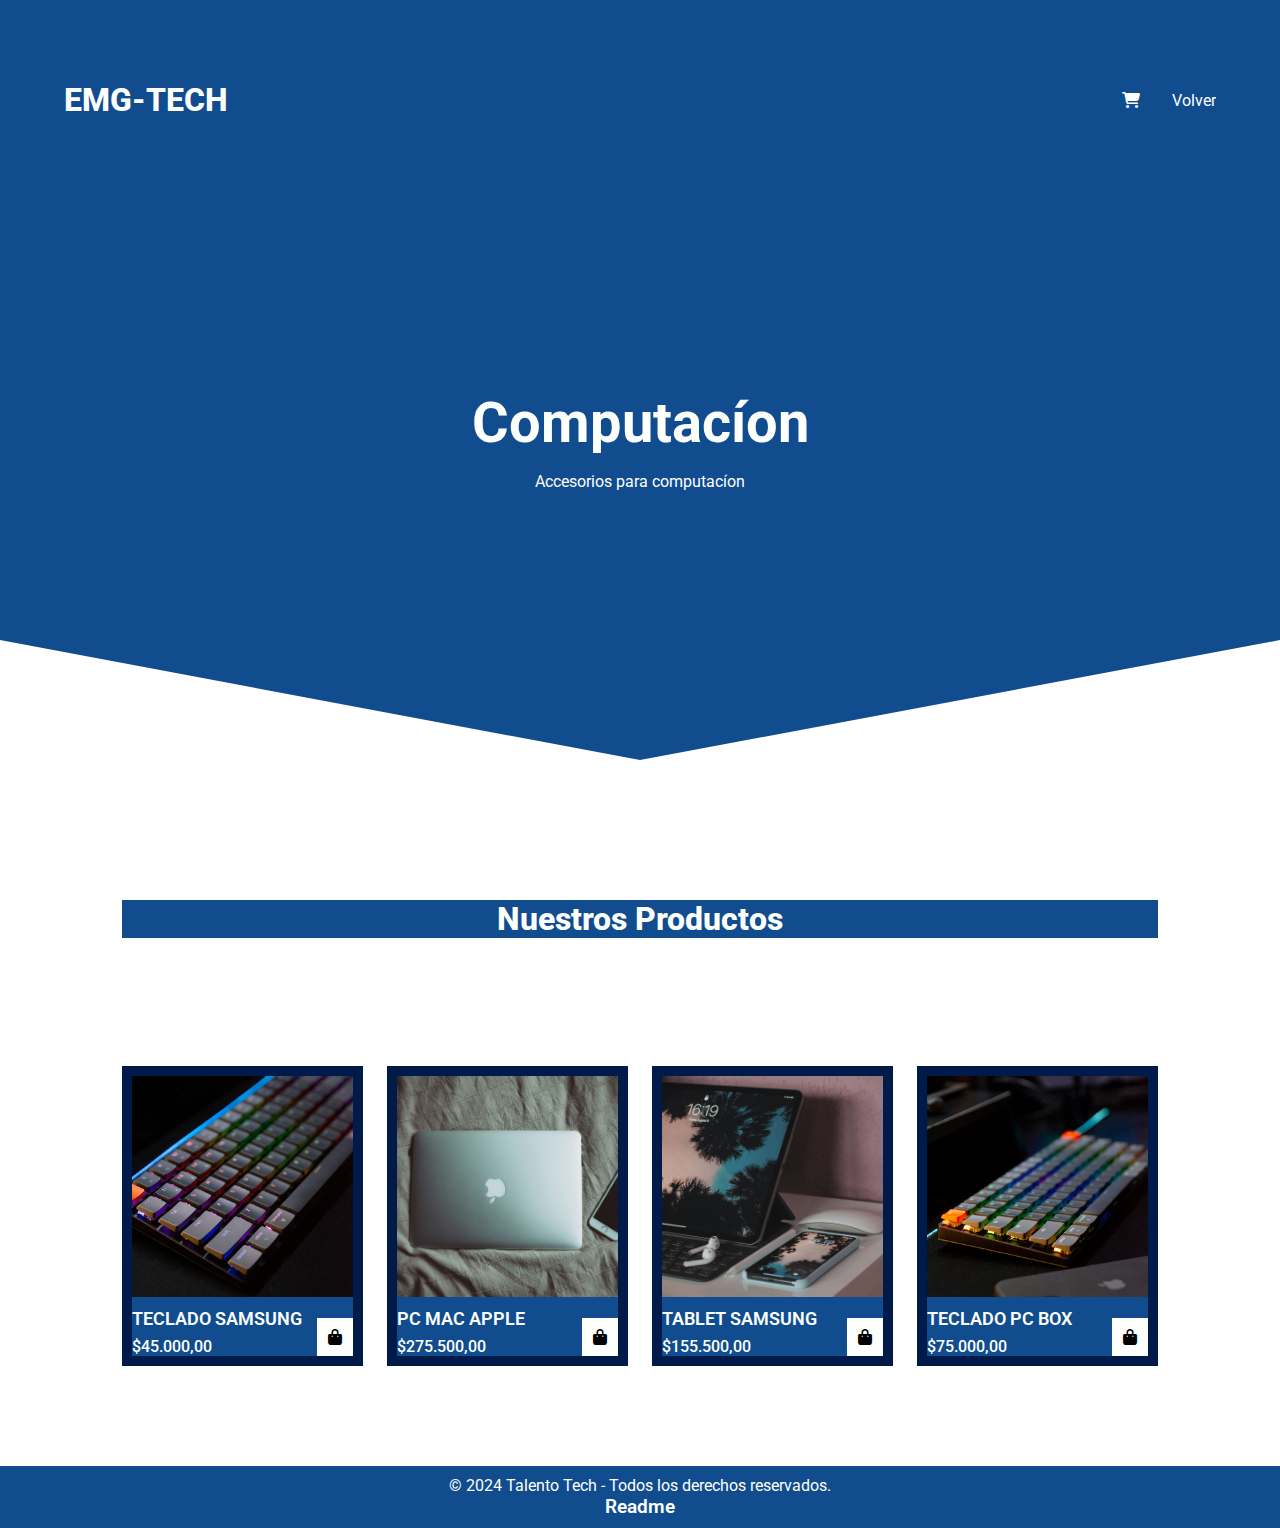
==== pages/computacion.html @ 945abe20 "Modificando estilos y agregando categorias" ====
<!DOCTYPE html>
<html lang="en">
<head>
    <meta charset="UTF-8">
    <meta name="viewport" content="width=device-width, initial-scale=1.0">
    <title>Computacion</title>
    <link rel="stylesheet" href="https://cdnjs.cloudflare.com/ajax/libs/font-awesome/6.2.0/css/all.min.css">
    <link rel="stylesheet" href="../fontawesome-free-6.5.1-web/css/all.css">
    <link rel="stylesheet" href="../css/styles.css">
</head>
<body>
    <header class="hero">
        <nav class="nav container">
            <div class="nav_logo">
                <h2 class="nav_title">EMG-TECH</h2>
            </div>
            <ul class="nav_link nav_link--menu">
                <li class="nav_items">
                    <i class="fa-solid fa-cart-shopping nav_items" id="cart-icon"></i>
                </li>
                <li class="nav_items">
                    <a href="../index.html" class="nav_links">Volver</a>
                </li>
                <img src="../assets/img/xmark.svg" alt="imgClose" class="nav_close">
            </ul>
            <div class="nav_menu">
                <img src="../assets/img/menu.svg" alt="imgMenu" class="nav_img">
            </div>
        </nav>
        <section class="hero_container container">
            <h1 class="hero_title">Computacíon</h1>
            <p class="hero_pharagraph">Accesorios para computacíon</p>
        </section>
    </header>

    <!-- MAIN SECCION -->
    <main class="main container">
        <section class="product container">
            <h2 class="main-title">Nuestros Productos</h2>

            <!-- CONTENIDO CARDS -->
            <div class="cards-content">

                <!-- CARD 8 -->
                <div class="card">
                    <img src="../assets/img/Productos/Teclado Samsung.png" alt="" class="product-img">
                    <h2 class="product-title">Teclado Samsung</h2>
                    <span class="product-price">$45.000,00</span>
                    <i class="fa fa-bag-shopping add-cart"></i>
                </div>

                <!-- CARD 13 -->
                <div class="card">
                    <img src="../assets/img/Productos/PC MAC.png" alt="" class="product-img">
                    <h2 class="product-title">PC MAC Apple</h2>
                    <span class="product-price">$275.500,00</span>
                    <i class="fa fa-bag-shopping add-cart"></i>
                </div>

                <!-- CARD 14 -->
                <div class="card">
                    <img src="../assets/img/Productos/Tablet Samsung.png" alt="" class="product-img">
                    <h2 class="product-title">Tablet Samsung</h2>
                    <span class="product-price">$155.500,00</span>
                    <i class="fa fa-bag-shopping add-cart"></i>
                </div>

                <!-- CARD 15 -->
                <div class="card">
                    <img src="../assets/img/Productos/Teclado PC BOX.png" alt="" class="product-img">
                    <h2 class="product-title">Teclado PC Box</h2>
                    <span class="product-price">$75.000,00</span>
                    <i class="fa fa-bag-shopping add-cart"></i>
                </div>

            </div>

        </section>
    </main>


    <footer class="footer">
        <p>&copy; 2024 Talento Tech - Todos los derechos reservados.</p>
        <a class="readme" href="../README.txt.md" target="_blank">Readme</a>
    </footer>

    <!-- <script src="./script/script.js"></script> -->
    <script src="../script/menu.js"></script>
</body>
</html>
---- css/styles.css ----
@import url('https://fonts.googleapis.com/css2?family=Roboto:ital,wght@0,100;0,300;0,400;0,500;0,700;0,900;1,100;1,300;1,400;1,500;1,700;1,900&display=swap');


/* ======= GLOBALES ======= */
*{
    font-family: 'Roboto', sans-serif;
    margin: 0;
    padding: 0;
    box-sizing: border-box;
    list-style: none;
    text-decoration: none;
    scroll-behavior: smooth;
    scroll-padding: 2rem;
}
/*===========================*/

/*========= VARIABLES ===========*/
:root{
    --paddig-container:100px 0;
    --color-title:#001a49;
    --main-color:#114c8f;
    --text-color:#fdfffc;
}
body{
    font-family:'Roboto', sans-serif;
}
/*================================*/

.container{
    width: 90%;
    max-width: 1200px;
    margin: 0 auto;
    overflow: hidden;
    padding: var(--paddig-container);
}
.hero{
    width: 100%;
    height: 100vh;
    min-height: 600px;
    max-height: 800px;
    position: relative;
    display: grid;
    grid-template-rows: 100px 1fr;
}
.hero::before{
    content: "";
    position: absolute;
    top: 0;
    left: 0;
    width: 100%;
    height: 100%;
    background-color: var(--main-color);
    clip-path: polygon(0 0, 100% 0, 100% 80%, 50% 95%, 0 80%);
    z-index: -1;
}
/*======== NAV ============= */
.nav{
    --padding-container:0;
    height: 100%;
    display: flex;
    align-items: center;
}
.nav_title{
    font-weight: 800;
    font-size: 2rem;
    color: var(--text-color);
}
.nav_link{
    margin-left: auto;
    padding: 0;
    display: grid;
    grid-auto-flow: column;
    grid-auto-columns: max-content;
    gap: 2em;
}
.nav_items{
    list-style: none;
    color: var(--text-color);
}

.nav_links{
    color:var(--text-color);
    text-decoration: none;
}
.nav_menu{
    margin-left: auto;
    cursor: pointer;
    display: none;
}
.nav_img{
    display: block;
    width: 30px;
}
.nav_close{
    display: var(--show, none);
}

/* ======== HERO CONTAINER ========== */

.hero_container{
    max-width: 800px;
    --padding-container:0;
    display: grid;
    grid-auto-rows: max-content;
    align-content: center;
    gap:1em;
    padding-bottom: 100px;
    text-align: center;
}
.hero_title{
    font-size: 3.5rem;
    color:var(--text-color);
}
.hero_pharagraph{
    margin-bottom: 20px;
    color: var(--text-color);
}
.cto{
    display: inline-block;
    background-color:var(--color-title);
    justify-self:center;
    color: var(--text-color);
    text-decoration: none;
    padding: 13px 30px;
    border-radius: 5px;
}

/*======= SECCION MAIN =========*/
.main{
    padding: 0 ;
    /* background-color: aqua; */
}
.main-title{
    font-size: 2rem;
    font-weight: 800;
    text-align: center;
    margin-bottom: 8rem;
    margin-top: 0;
    background-color: var(--main-color);
    color: var(--text-color);
}
.cards-content{
    display: grid;
    grid-template-columns: repeat(auto-fit, minmax(220px, auto));
    gap: 1.5rem;
}
.card{
    border: 10px solid var(--color-title);
    position: relative;
    transition: .5s ease-in-out;
    background-color:var(--main-color);
}
.card:hover{
    padding: 10px;
    border: 2px solid var(--main-color);
}

.product-img{
    width: 100%;
    aspect-ratio: 1/1;
    object-fit: cover;
    margin-bottom: .5rem;
}
.product-title{
    font-size: 1.1rem;
    font-weight: 600;
    text-transform: uppercase;
    margin-bottom: .5rem;
    color: var(--text-color);
}
.product-price{
    font-weight: 500;
    color: var(--text-color);
}
.add-cart{
    position: absolute;
    bottom: 0;
    right: 0;
    background-color: var(--text-color);
    color: var(--bg-color);
    padding: 11px;
    cursor: pointer;
    transition: .5s;
}
.add-cart:hover{
    background: var(--sec-color);
    color: var(--text-color);
}


/*======= SECCION FORM =========*/
.contacto-section {
    padding: 20px;
    text-align: center;
}
.contacto-section h2,p{
    color: var(--text-color);
    background-color: var(--main-color);
}

.contacto-section form {
    display: flex;
    flex-direction: column;
    align-items: center;
}

.contacto-section input,
.contacto-section textarea {
    margin: 10px 0;
    padding: 10px;
    width: 80%;
    max-width: 500px;
    border: 1px solid var(--color-title);
    border-radius: 10px;
}
.button-form{
    background-color: var(--main-color);
    color:var(--text-color);
    padding: 13px 30px;
    text-decoration: none;
    border: none;
    border-radius: 10px;
    font-size: 1rem;
}
.button-form:hover{
    background-color: var(--text-color);
    color: var(--main-color);
    border:1px solid var(--color-title);
    transition: .7s ease-in-out;
    font-weight: 700;
}






/*======= FOOTER =========*/
.footer {
    text-align: center;
    padding: 10px 0;
    background-color:var(--main-color);
    color:var(--text-color);
    position: relative;
    bottom: 0;
    width: 100%;
}
.readme{
    color: var(--text-color);
    font-size: 1.2rem;
    font-weight: 600;
}


/* =========  MEDIA QUERIES  ========== */

@media(max-width:800px){
    .nav_menu{
        display: block;
    }
    .nav_link--menu{
        position: fixed;
        background-color:var(--main-color);
        top: 0;
        left: 0;
        height: 100%;
        width: 100%;
        display: flex;
        flex-direction: column;
        justify-content: space-evenly;
        align-items: center;
        z-index: 100;
        opacity: 0;
        pointer-events: none;
        transition: .7s opacity;
    }
    .nav_link--show{
        --show: block;
        opacity: 1;
        pointer-events: unset;
    }
    .nav_close{
        position: absolute;
        top: 30px;
        right: 30px;
        width: 30px;
        cursor: pointer;
    }
    .hero_title{
        font-size: 2.5rem;
    }
    .shop{
        margin-top: 2rem;
    }
    
}

@media (max-width:600px){
    .hero_title{
        font-size: 2rem;
    }
    .hero_paragraph{
        font-size: 1rem;
    }
    
}
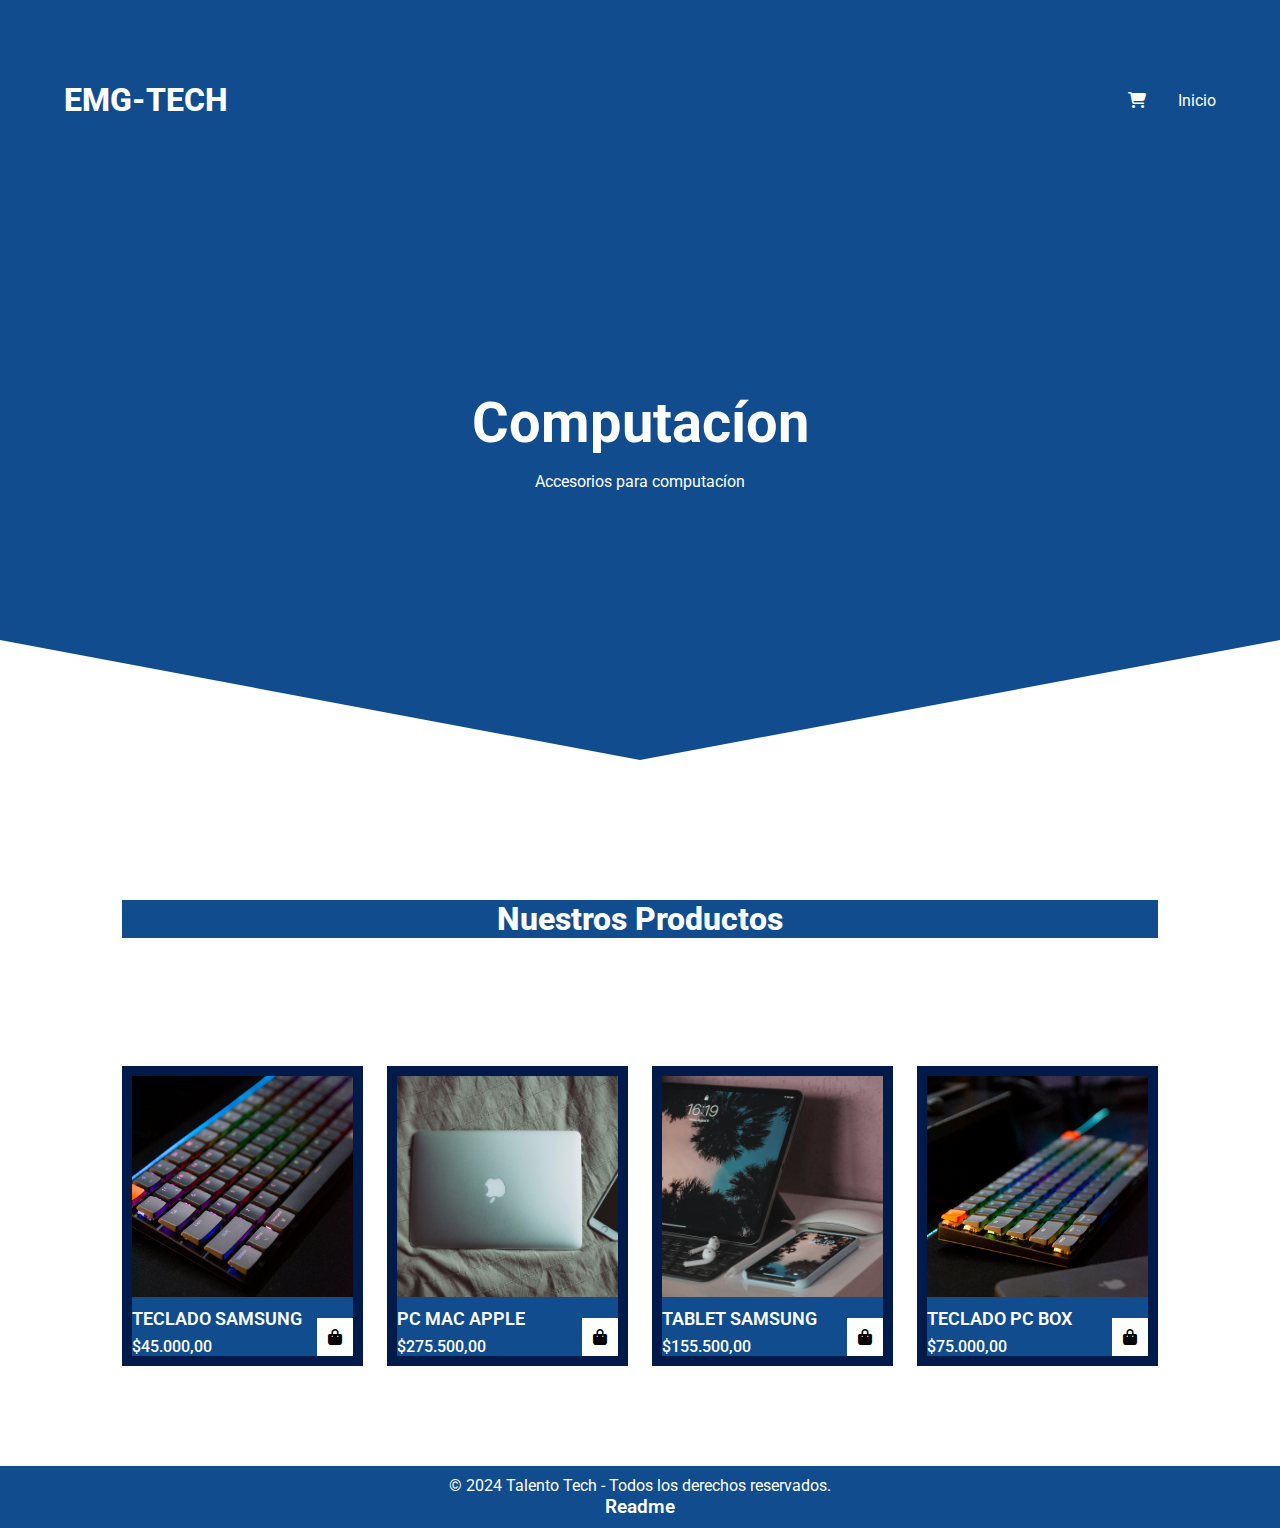
==== commit e8e94820: "Modificando el nav" ====
--- a/pages/computacion.html
+++ b/pages/computacion.html
@@ -19,7 +19,7 @@
                     <i class="fa-solid fa-cart-shopping nav_items" id="cart-icon"></i>
                 </li>
                 <li class="nav_items">
-                    <a href="../index.html" class="nav_links">Volver</a>
+                    <a href="../index.html" class="nav_links">Inicio</a>
                 </li>
                 <img src="../assets/img/xmark.svg" alt="imgClose" class="nav_close">
             </ul>
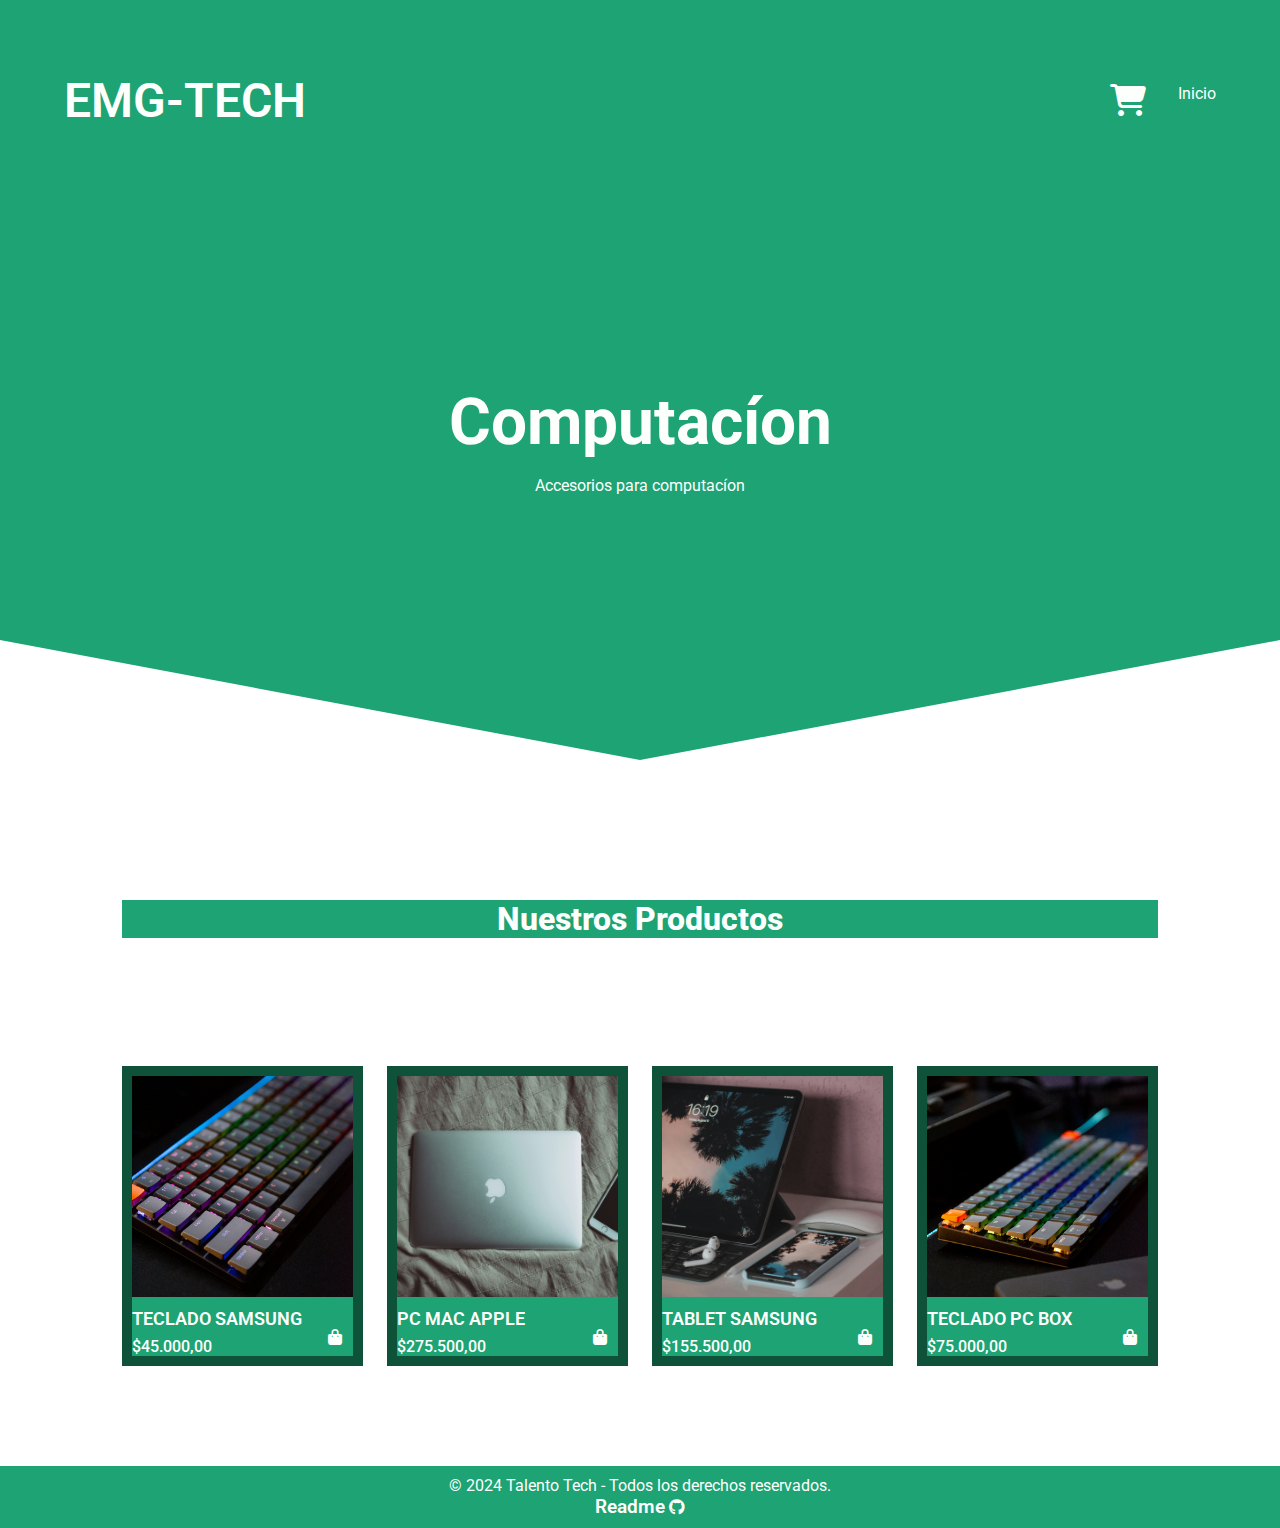
==== commit 5efb4ac5: "Modificando footer" ====
--- a/pages/computacion.html
+++ b/pages/computacion.html
@@ -82,6 +82,7 @@
     <footer class="footer">
         <p>&copy; 2024 Talento Tech - Todos los derechos reservados.</p>
         <a class="readme" href="../README.txt.md" target="_blank">Readme</a>
+        <i class="fa-brands fa-github"></i>
     </footer>
 
     <!-- <script src="./script/script.js"></script> -->
--- a/css/styles.css
+++ b/css/styles.css
@@ -17,8 +17,8 @@
 /*========= VARIABLES ===========*/
 :root{
     --paddig-container:100px 0;
-    --color-title:#001a49;
-    --main-color:#114c8f;
+    --color-title:#0e523a;
+    --main-color:#1da374;
     --text-color:#fdfffc;
 }
 body{
@@ -61,8 +61,8 @@
     align-items: center;
 }
 .nav_title{
-    font-weight: 800;
-    font-size: 2rem;
+    font-weight: 600;
+    font-size: 3rem;
     color: var(--text-color);
 }
 .nav_link{
@@ -94,6 +94,120 @@
 .nav_close{
     display: var(--show, none);
 }
+
+/* ======== CART SECCION ========== */
+#cart-icon{
+    font-size: 2rem;
+    cursor: pointer;
+    color: var(--text-color);
+}
+.cart{
+    position:absolute;
+    top: 0;
+    right: 0;
+    right: -100%;
+    width: 360px;
+    height: 100vh;
+    overflow-y: auto;
+    overflow-x: hidden;
+    padding: 20px;
+    background-color: var(--main-color);
+    border: 1px solid var(--color-title);
+    transition: 1.7s;
+}
+.cart.active{
+    right: 0;
+    transition: .5s;
+}
+.cart-title{
+    text-align: center;
+    font-size: 1.5rem;
+    font-weight: 600;
+    margin-top: 2rem;
+    color: var(--text-color);
+}
+.cart-box{
+    display: grid;
+    grid-template-columns: 32% 50% 18%;
+    align-items: center;
+    gap: 1rem;
+    margin-top: 1rem;
+}
+.cart-img{
+    width: 100px;
+    height: 100px;
+    object-fit: contain;
+    padding: 10px;
+}
+.detail.box{
+    display: grid;
+    row-gap: .5rem;
+}
+.cart-product-title{
+    font-size: 1rem;
+    text-transform: uppercase;
+    color: var(--text-color);
+}
+.cart-price{
+    font-weight: 400;
+    color: var(--text-color);
+}
+.cart-quantity{
+    border: 1px solid var(--text-color);
+    outline-color: var(--main-color);
+    width: 1.4rem;
+    text-align: center;
+    font-size: 1rem;
+    color: var(--text-color);
+    background-color: var(--main-color);
+}
+.cart-remove{
+    font-size: 24px;
+    color: var(--color-title);
+    cursor: pointer;
+}
+.total{
+    display: flex;
+    justify-content: flex-end;
+    margin-top: 1.5rem;
+    border-top: 1px solid var(--text-color);
+    color: var(--text-color);
+}
+.total-title{
+    font-size: 1rem;
+    font-weight: 600;
+}
+.total-price{
+    margin-left: .5rem;
+}
+.btn-buy{
+    display: flex;
+    margin: 1.5rem auto 0 auto;
+    padding: 12px 20px;
+    border: none;
+    background-color: var(--color-title);
+    color: var(--text-color);
+    border-radius: 5px;
+    font-size: 1rem;
+    font-weight: 500;
+    cursor: pointer;
+    transition: .4s;
+}
+.btn-buy:hover{
+    background-color: var(--text-color);
+    color: var(--main-color);
+    border: 1px solid var(--color-title);
+}
+#cart-close{
+    position: absolute;
+    top:1rem;
+    right: .8rem;
+    font-size: 2rem;
+    color: var(--text-color);
+    cursor: pointer;
+}
+/* ======== END CART SECCION ========== */
+
 
 /* ======== HERO CONTAINER ========== */
 
@@ -108,7 +222,7 @@
     text-align: center;
 }
 .hero_title{
-    font-size: 3.5rem;
+    font-size: 4rem;
     color:var(--text-color);
 }
 .hero_pharagraph{
@@ -176,15 +290,15 @@
     position: absolute;
     bottom: 0;
     right: 0;
-    background-color: var(--text-color);
-    color: var(--bg-color);
+    background-color: var(--main-color);
+    color: var(--text-color);
     padding: 11px;
     cursor: pointer;
     transition: .5s;
 }
 .add-cart:hover{
-    background: var(--sec-color);
-    color: var(--text-color);
+    background: var(--main-color);
+    color: var(--color-title);
 }
 
 
@@ -254,7 +368,7 @@
 
 /* =========  MEDIA QUERIES  ========== */
 
-@media(max-width:800px){
+@media screen and (max-width:800px){
     .nav_menu{
         display: block;
     }
@@ -286,8 +400,11 @@
         width: 30px;
         cursor: pointer;
     }
+    .nav_title{
+        font-size: 2.5rem;
+    }
     .hero_title{
-        font-size: 2.5rem;
+        font-size: 3rem;
     }
     .shop{
         margin-top: 2rem;
@@ -295,12 +412,18 @@
     
 }
 
-@media (max-width:600px){
+@media screen and (max-width:600px){
     .hero_title{
         font-size: 2rem;
     }
     .hero_paragraph{
         font-size: 1rem;
     }
+    .nav_title{
+        font-size: 2rem;
+    }
+    .cart{
+        width: 320px;
+    }
     
 }